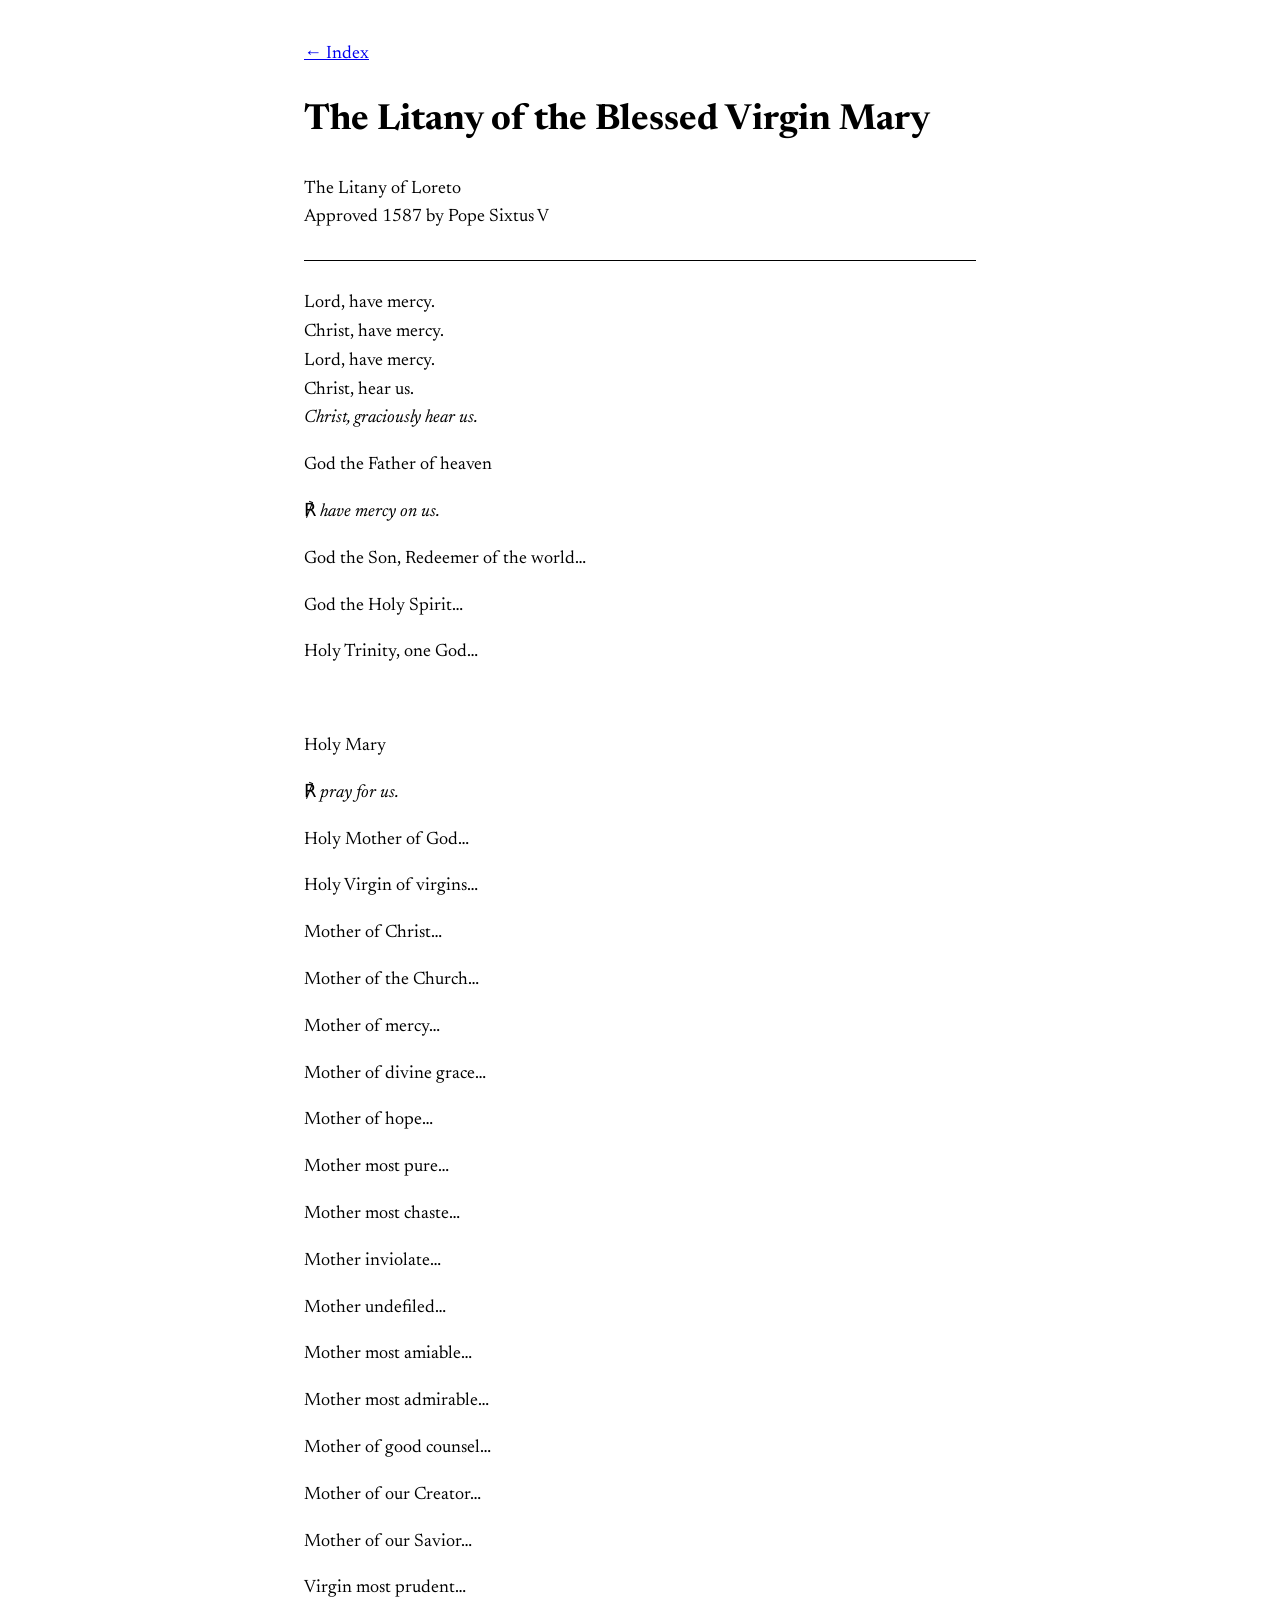
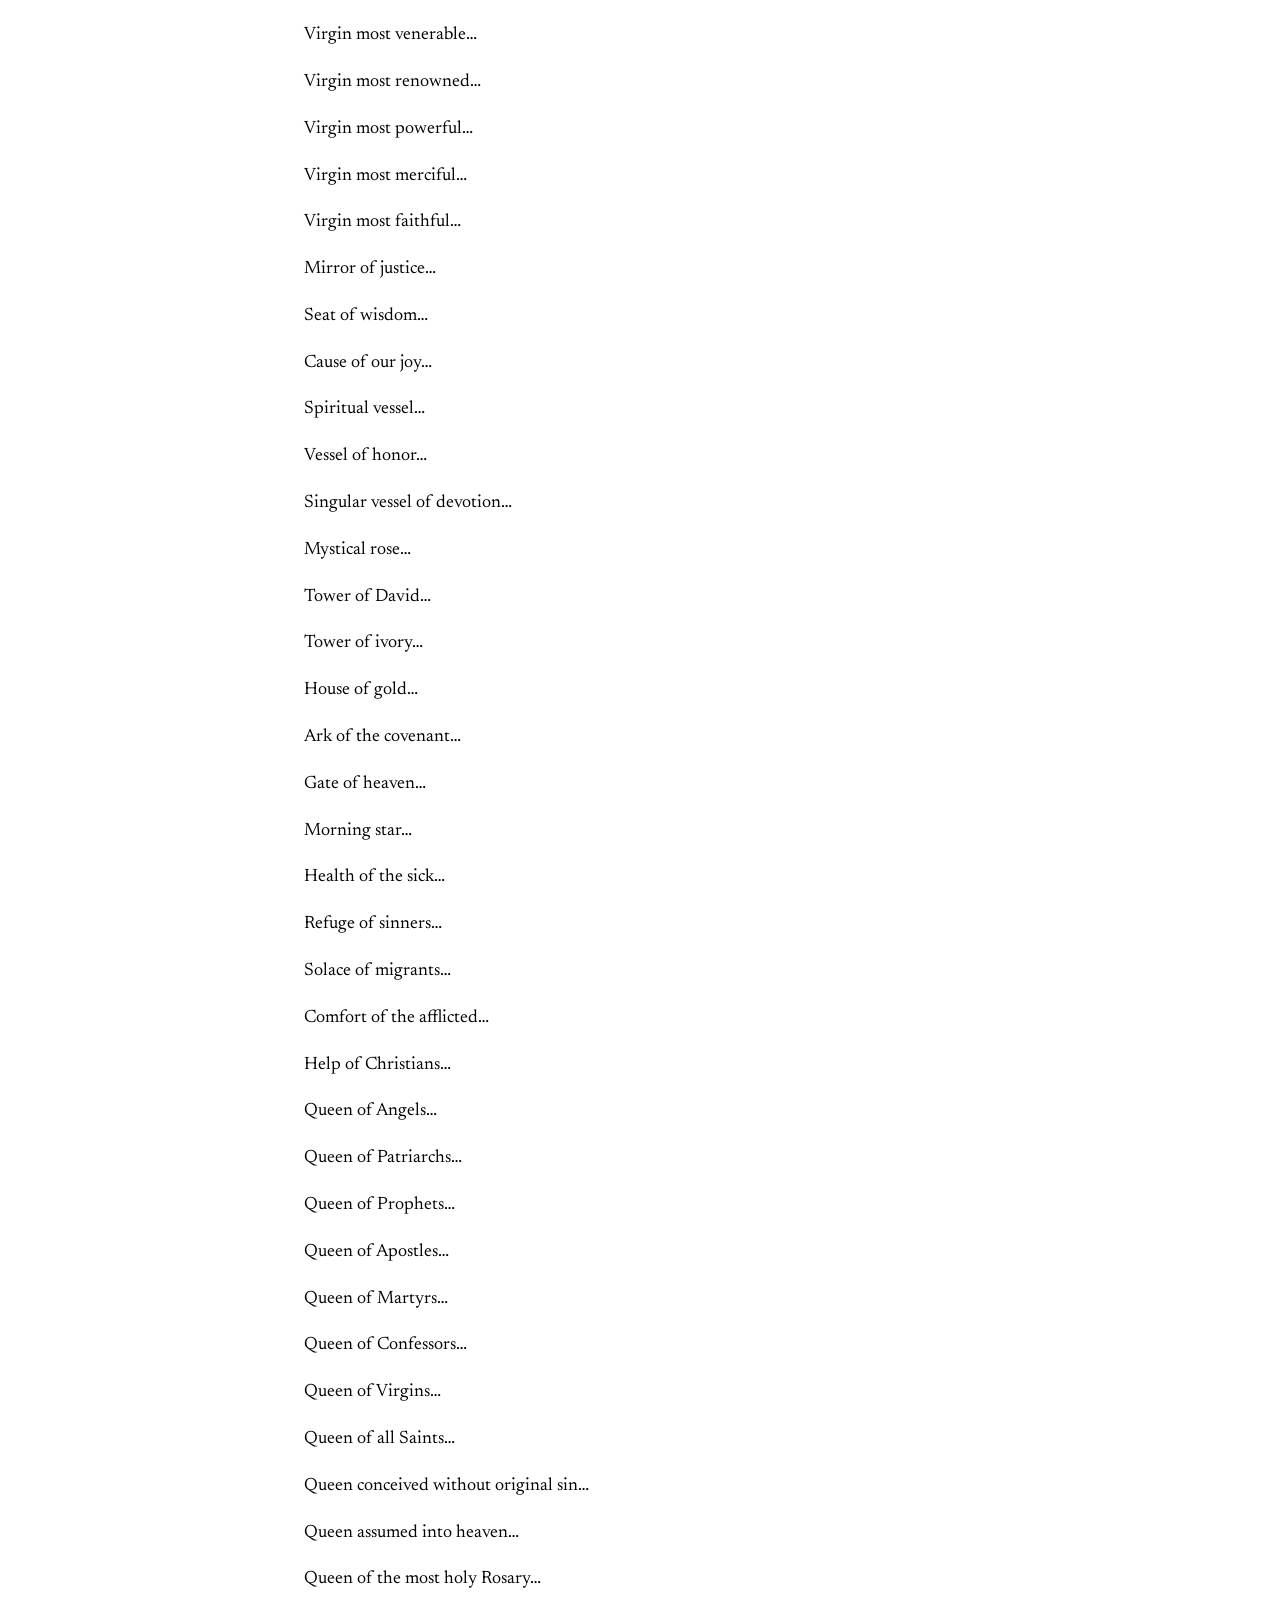
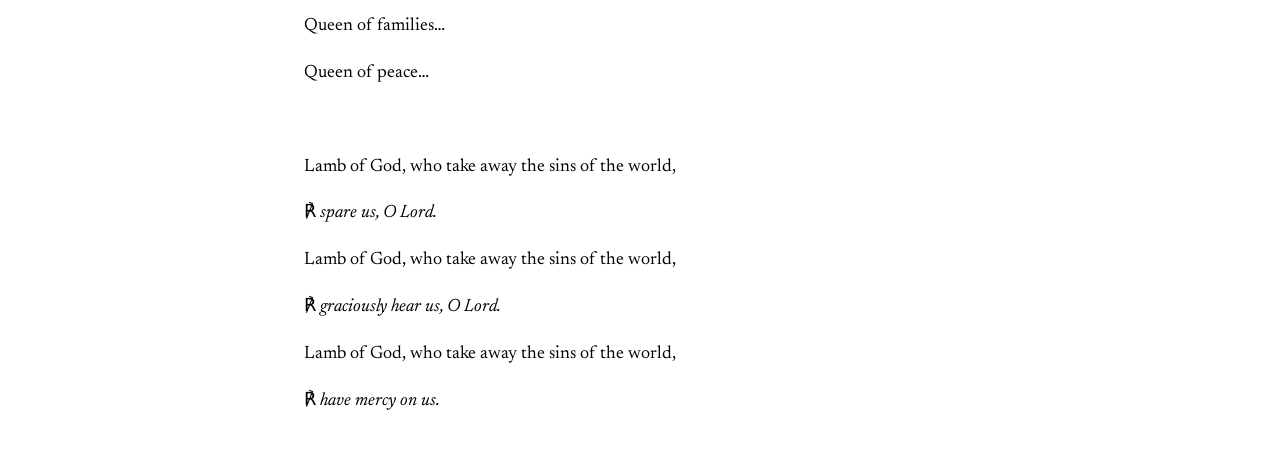
==== prayers/litanyofbvm.html @ 9ec0735e "Add print stylesheet: hide index link, set 10pt font Co-Authored-By: Claude Opus 4.8 (1M context) <n" ====
<!DOCTYPE html>
<html lang="en">
<head>
  <meta charset="UTF-8">
  <meta name="viewport" content="width=device-width, initial-scale=1.0">
  <title>The Litany of the Blessed Virgin Mary</title>
  <link rel="stylesheet" href="../styles.css">
  <link rel="apple-touch-icon" href="../apple-touch-icon.png">
  <link rel="icon" type="image/png" sizes="32x32" href="../favicon-32x32.png">
  <link rel="icon" type="image/png" sizes="16x16" href="../favicon-16x16.png">
  <link rel="icon" href="../favicon.ico" sizes="any">
</head>
<body>
  <main>
    <p class="nav-index"><a href="../index.html">&larr; Index</a></p>
    <header>
      <h1>The Litany of the Blessed Virgin Mary</h1>
      <p class="attribution">The Litany of Loreto<br>Approved 1587 by Pope Sixtus&nbsp;V</p>
    </header>

    <hr class="rule">

    <p class="invocation">Lord, have mercy.<br>Christ, have mercy.<br>Lord, have mercy.<br>Christ, hear us.<br><em>Christ, graciously hear us.</em></p>

    <p class="line call"><span class="text">God the Father of heaven</span></p>
    <p class="response"><span class="sigil" aria-hidden="true">&#8479;</span> <em>have mercy on us.</em></p>
    <p class="line call"><span class="text">God the Son, Redeemer of the world&hellip;</span></p>
    <p class="line call"><span class="text">God the Holy Spirit&hellip;</span></p>
    <p class="line call"><span class="text">Holy Trinity, one God&hellip;</span></p>

    <p>&nbsp;</p>
    <p class="line call"><span class="text">Holy Mary</span></p>
    <p class="response"><span class="sigil" aria-hidden="true">&#8479;</span> <em>pray for us.</em></p>
    <p class="line call"><span class="text">Holy Mother of God&hellip;</span></p>
    <p class="line call"><span class="text">Holy Virgin of virgins&hellip;</span></p>
    <p class="line call"><span class="text">Mother of Christ&hellip;</span></p>
    <p class="line call"><span class="text">Mother of the Church&hellip;</span></p>
    <p class="line call"><span class="text">Mother of mercy&hellip;</span></p>
    <p class="line call"><span class="text">Mother of divine grace&hellip;</span></p>
    <p class="line call"><span class="text">Mother of hope&hellip;</span></p>
    <p class="line call"><span class="text">Mother most pure&hellip;</span></p>
    <p class="line call"><span class="text">Mother most chaste&hellip;</span></p>
    <p class="line call"><span class="text">Mother inviolate&hellip;</span></p>
    <p class="line call"><span class="text">Mother undefiled&hellip;</span></p>
    <p class="line call"><span class="text">Mother most amiable&hellip;</span></p>
    <p class="line call"><span class="text">Mother most admirable&hellip;</span></p>
    <p class="line call"><span class="text">Mother of good counsel&hellip;</span></p>
    <p class="line call"><span class="text">Mother of our Creator&hellip;</span></p>
    <p class="line call"><span class="text">Mother of our Savior&hellip;</span></p>
    <p class="line call"><span class="text">Virgin most prudent&hellip;</span></p>
    <p class="line call"><span class="text">Virgin most venerable&hellip;</span></p>
    <p class="line call"><span class="text">Virgin most renowned&hellip;</span></p>
    <p class="line call"><span class="text">Virgin most powerful&hellip;</span></p>
    <p class="line call"><span class="text">Virgin most merciful&hellip;</span></p>
    <p class="line call"><span class="text">Virgin most faithful&hellip;</span></p>
    <p class="line call"><span class="text">Mirror of justice&hellip;</span></p>
    <p class="line call"><span class="text">Seat of wisdom&hellip;</span></p>
    <p class="line call"><span class="text">Cause of our joy&hellip;</span></p>
    <p class="line call"><span class="text">Spiritual vessel&hellip;</span></p>
    <p class="line call"><span class="text">Vessel of honor&hellip;</span></p>
    <p class="line call"><span class="text">Singular vessel of devotion&hellip;</span></p>
    <p class="line call"><span class="text">Mystical rose&hellip;</span></p>
    <p class="line call"><span class="text">Tower of David&hellip;</span></p>
    <p class="line call"><span class="text">Tower of ivory&hellip;</span></p>
    <p class="line call"><span class="text">House of gold&hellip;</span></p>
    <p class="line call"><span class="text">Ark of the covenant&hellip;</span></p>
    <p class="line call"><span class="text">Gate of heaven&hellip;</span></p>
    <p class="line call"><span class="text">Morning star&hellip;</span></p>
    <p class="line call"><span class="text">Health of the sick&hellip;</span></p>
    <p class="line call"><span class="text">Refuge of sinners&hellip;</span></p>
    <p class="line call"><span class="text">Solace of migrants&hellip;</span></p>
    <p class="line call"><span class="text">Comfort of the afflicted&hellip;</span></p>
    <p class="line call"><span class="text">Help of Christians&hellip;</span></p>
    <p class="line call"><span class="text">Queen of Angels&hellip;</span></p>
    <p class="line call"><span class="text">Queen of Patriarchs&hellip;</span></p>
    <p class="line call"><span class="text">Queen of Prophets&hellip;</span></p>
    <p class="line call"><span class="text">Queen of Apostles&hellip;</span></p>
    <p class="line call"><span class="text">Queen of Martyrs&hellip;</span></p>
    <p class="line call"><span class="text">Queen of Confessors&hellip;</span></p>
    <p class="line call"><span class="text">Queen of Virgins&hellip;</span></p>
    <p class="line call"><span class="text">Queen of all Saints&hellip;</span></p>
    <p class="line call"><span class="text">Queen conceived without original sin&hellip;</span></p>
    <p class="line call"><span class="text">Queen assumed into heaven&hellip;</span></p>
    <p class="line call"><span class="text">Queen of the most holy Rosary&hellip;</span></p>
    <p class="line call"><span class="text">Queen of families&hellip;</span></p>
    <p class="line call"><span class="text">Queen of peace&hellip;</span></p>

    <p>&nbsp;</p>
    <p class="line call"><span class="text">Lamb of God, who take away the sins of the world,</span></p>
    <p class="response"><span class="sigil" aria-hidden="true">&#8479;</span> <em>spare us, O Lord.</em></p>
    <p class="line call"><span class="text">Lamb of God, who take away the sins of the world,</span></p>
    <p class="response"><span class="sigil" aria-hidden="true">&#8479;</span> <em>graciously hear us, O Lord.</em></p>
    <p class="line call"><span class="text">Lamb of God, who take away the sins of the world,</span></p>
    <p class="response"><span class="sigil" aria-hidden="true">&#8479;</span> <em>have mercy on us.</em></p>
  </main>
</body>
</html>
---- styles.css ----
@import url("https://fonts.googleapis.com/css2?family=Newsreader:ital,opsz,wght@0,6..72,400;0,6..72,600;1,6..72,400&display=swap");

:root {
  color-scheme: light dark;
}

body {
  font-family: "Newsreader", Georgia, "Times New Roman", serif;
  font-size: 1.125rem;
  line-height: 1.6;
  max-width: 42rem;
  margin: 2.5rem auto;
  padding: 0 1.25rem;
  text-wrap: pretty;
}

hr {
  border: none;
  border-top: 1px solid #000;
  margin: 1.75rem 0;
}

@media print {
  body {
    font-size: 10pt;
  }

  .nav-index {
    display: none;
  }
}
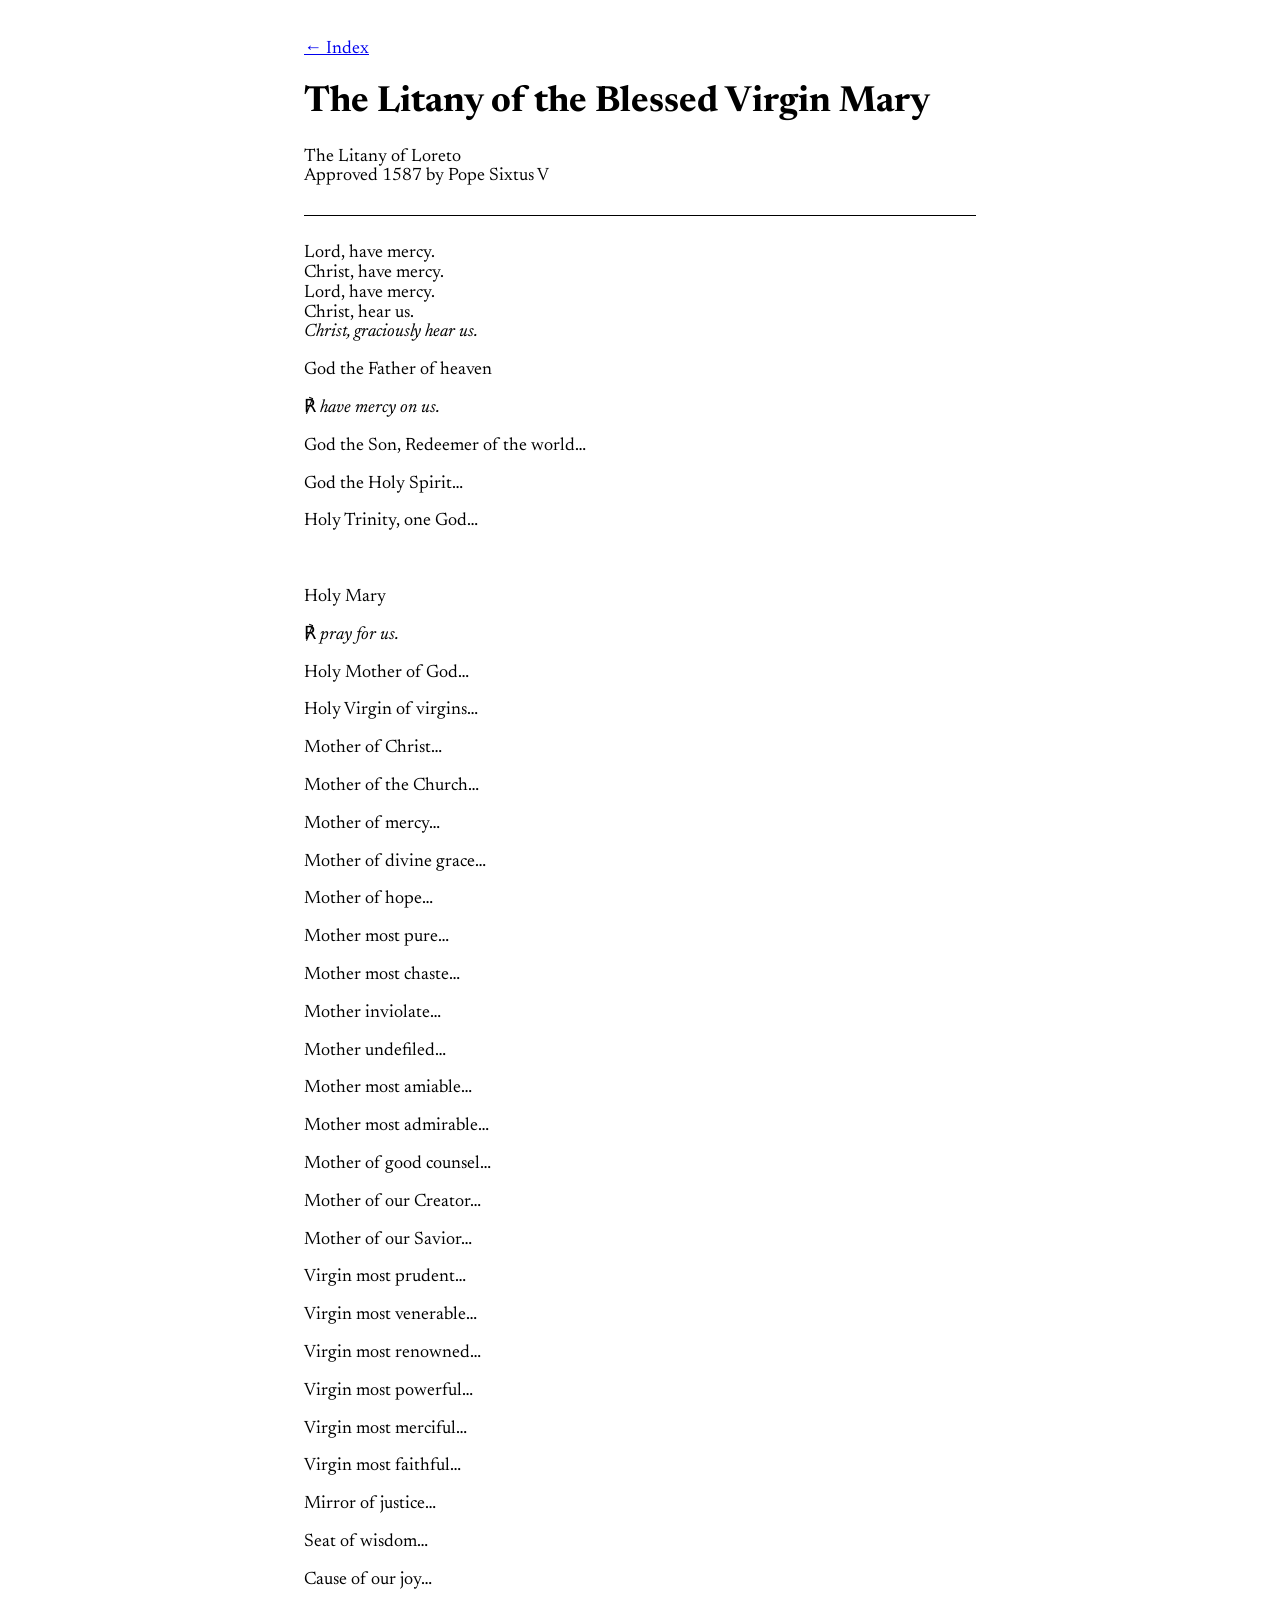
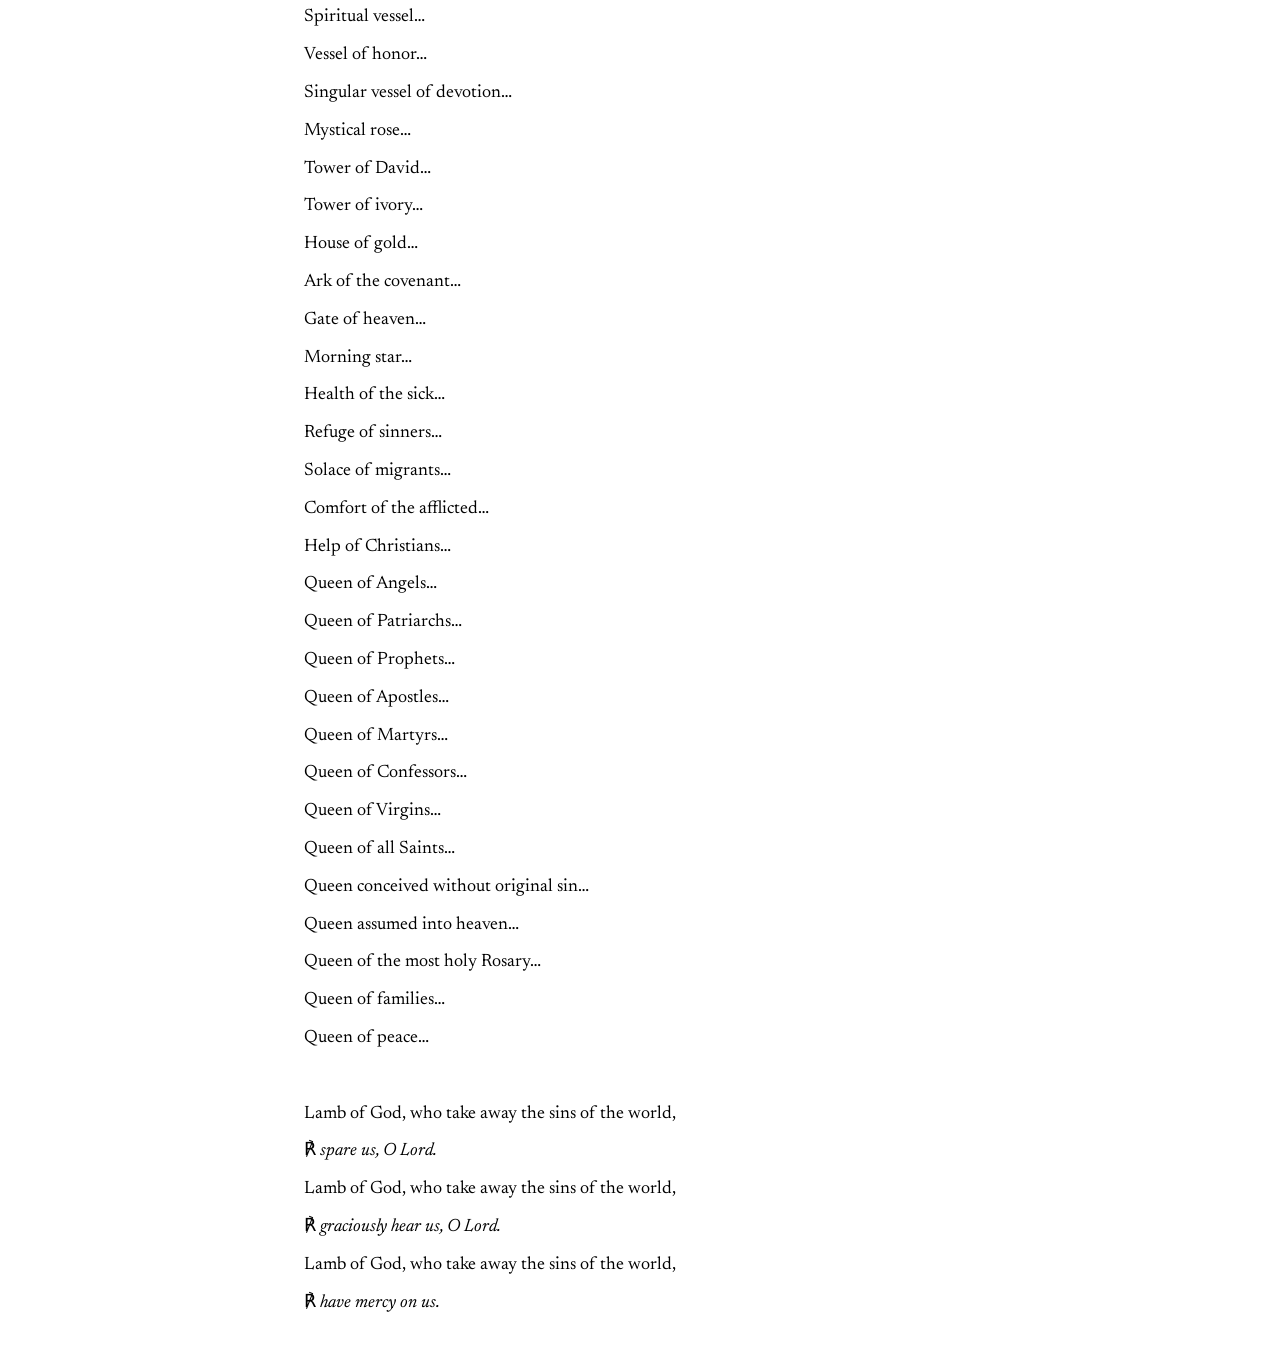
==== commit 5dee3e59: "Add date/time cache-busting query to stylesheet links Co-Authored-By: Claude Opus 4.8 (1M context) <" ====
--- a/prayers/litanyofbvm.html
+++ b/prayers/litanyofbvm.html
@@ -4,7 +4,7 @@
   <meta charset="UTF-8">
   <meta name="viewport" content="width=device-width, initial-scale=1.0">
   <title>The Litany of the Blessed Virgin Mary</title>
-  <link rel="stylesheet" href="../styles.css">
+  <link rel="stylesheet" href="../styles.css?v=20260623234707">
   <link rel="apple-touch-icon" href="../apple-touch-icon.png">
   <link rel="icon" type="image/png" sizes="32x32" href="../favicon-32x32.png">
   <link rel="icon" type="image/png" sizes="16x16" href="../favicon-16x16.png">
--- a/styles.css
+++ b/styles.css
@@ -7,7 +7,7 @@
 body {
   font-family: "Newsreader", Georgia, "Times New Roman", serif;
   font-size: 1.125rem;
-  line-height: 1.6;
+  line-height: 1.1;
   max-width: 42rem;
   margin: 2.5rem auto;
   padding: 0 1.25rem;
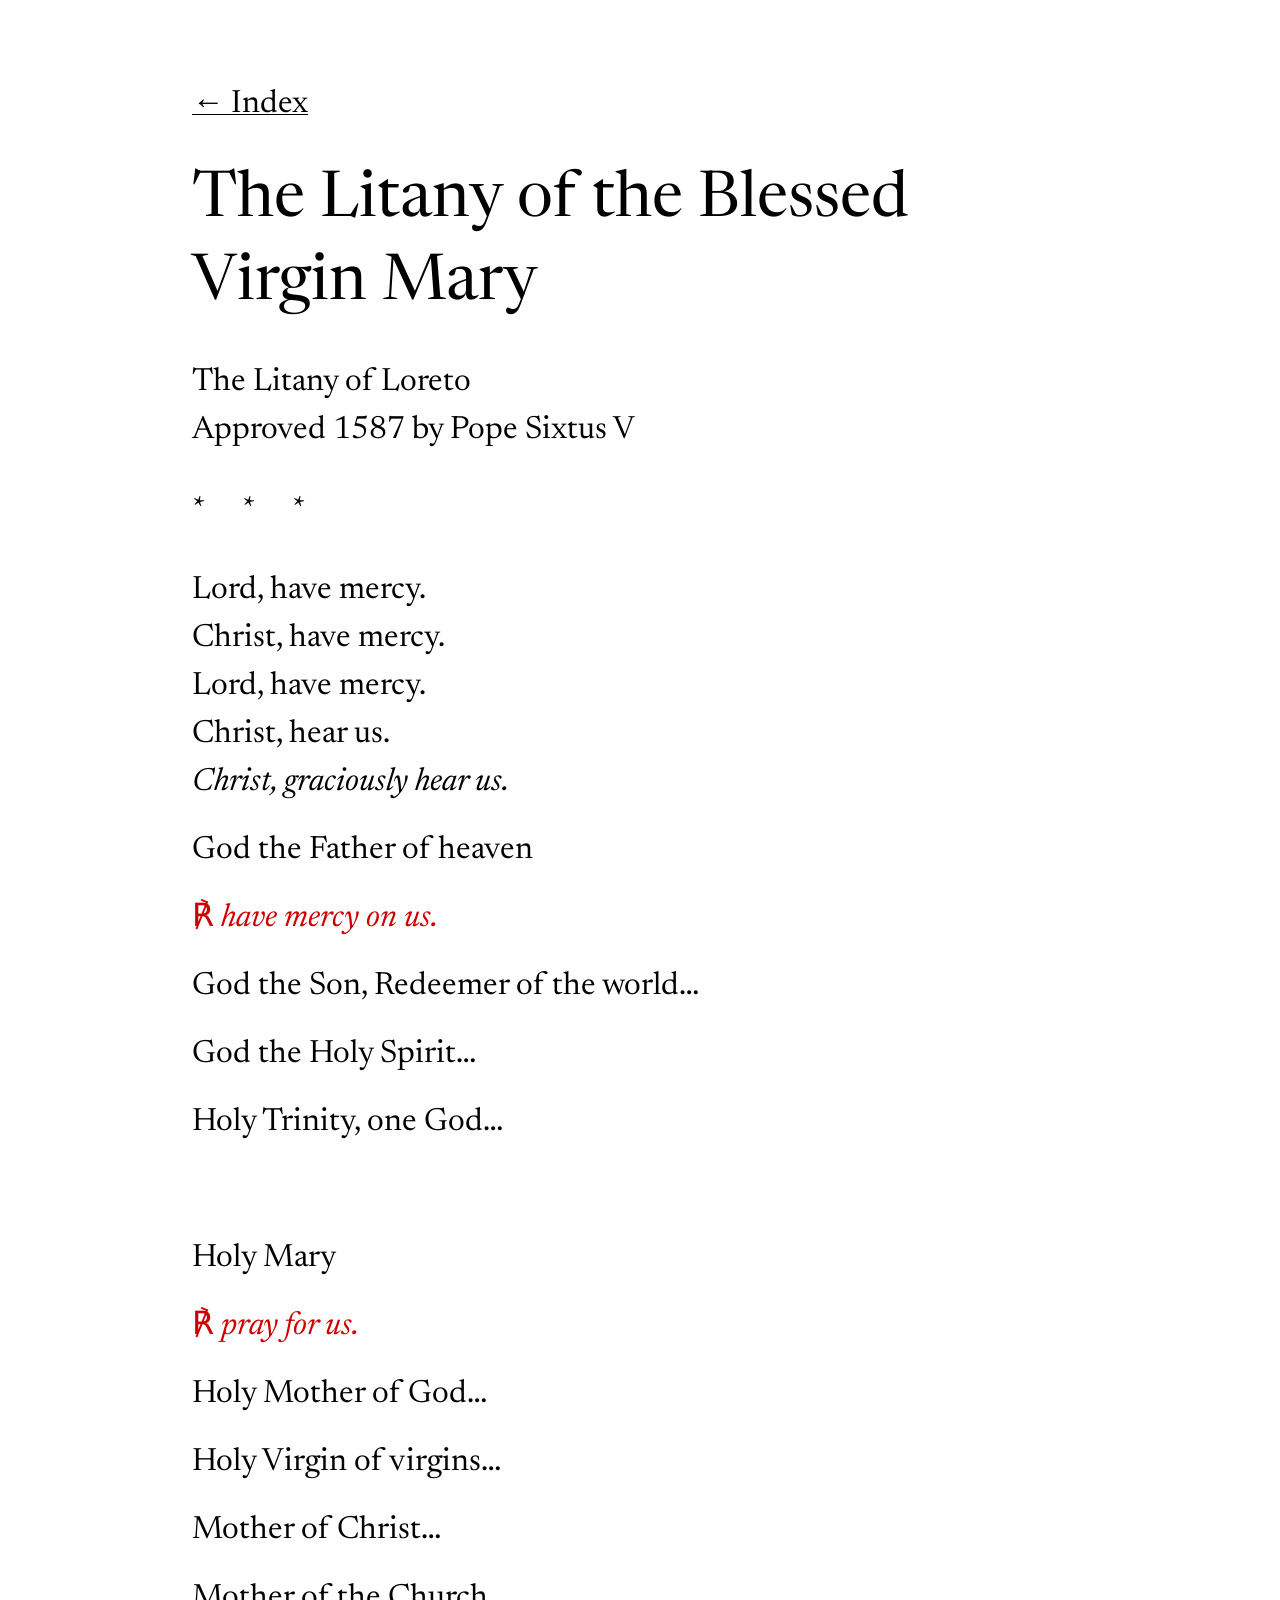
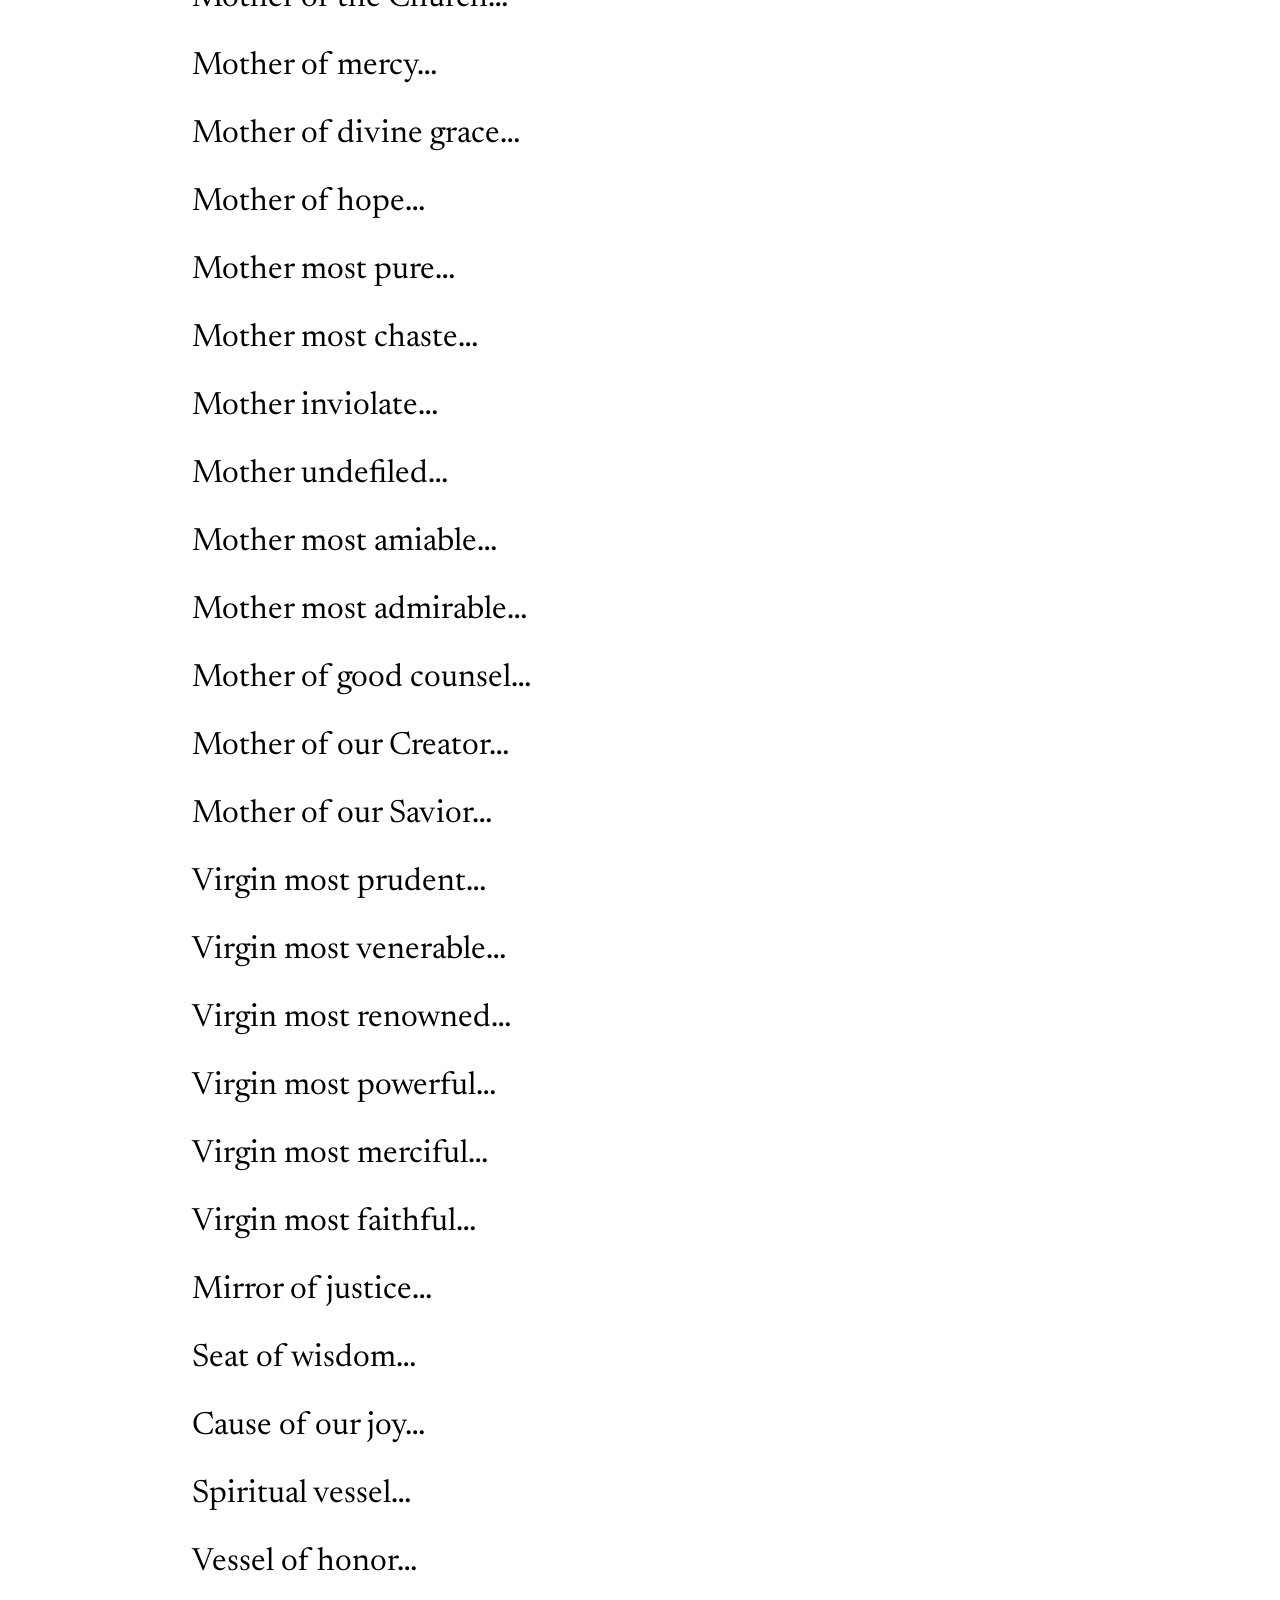
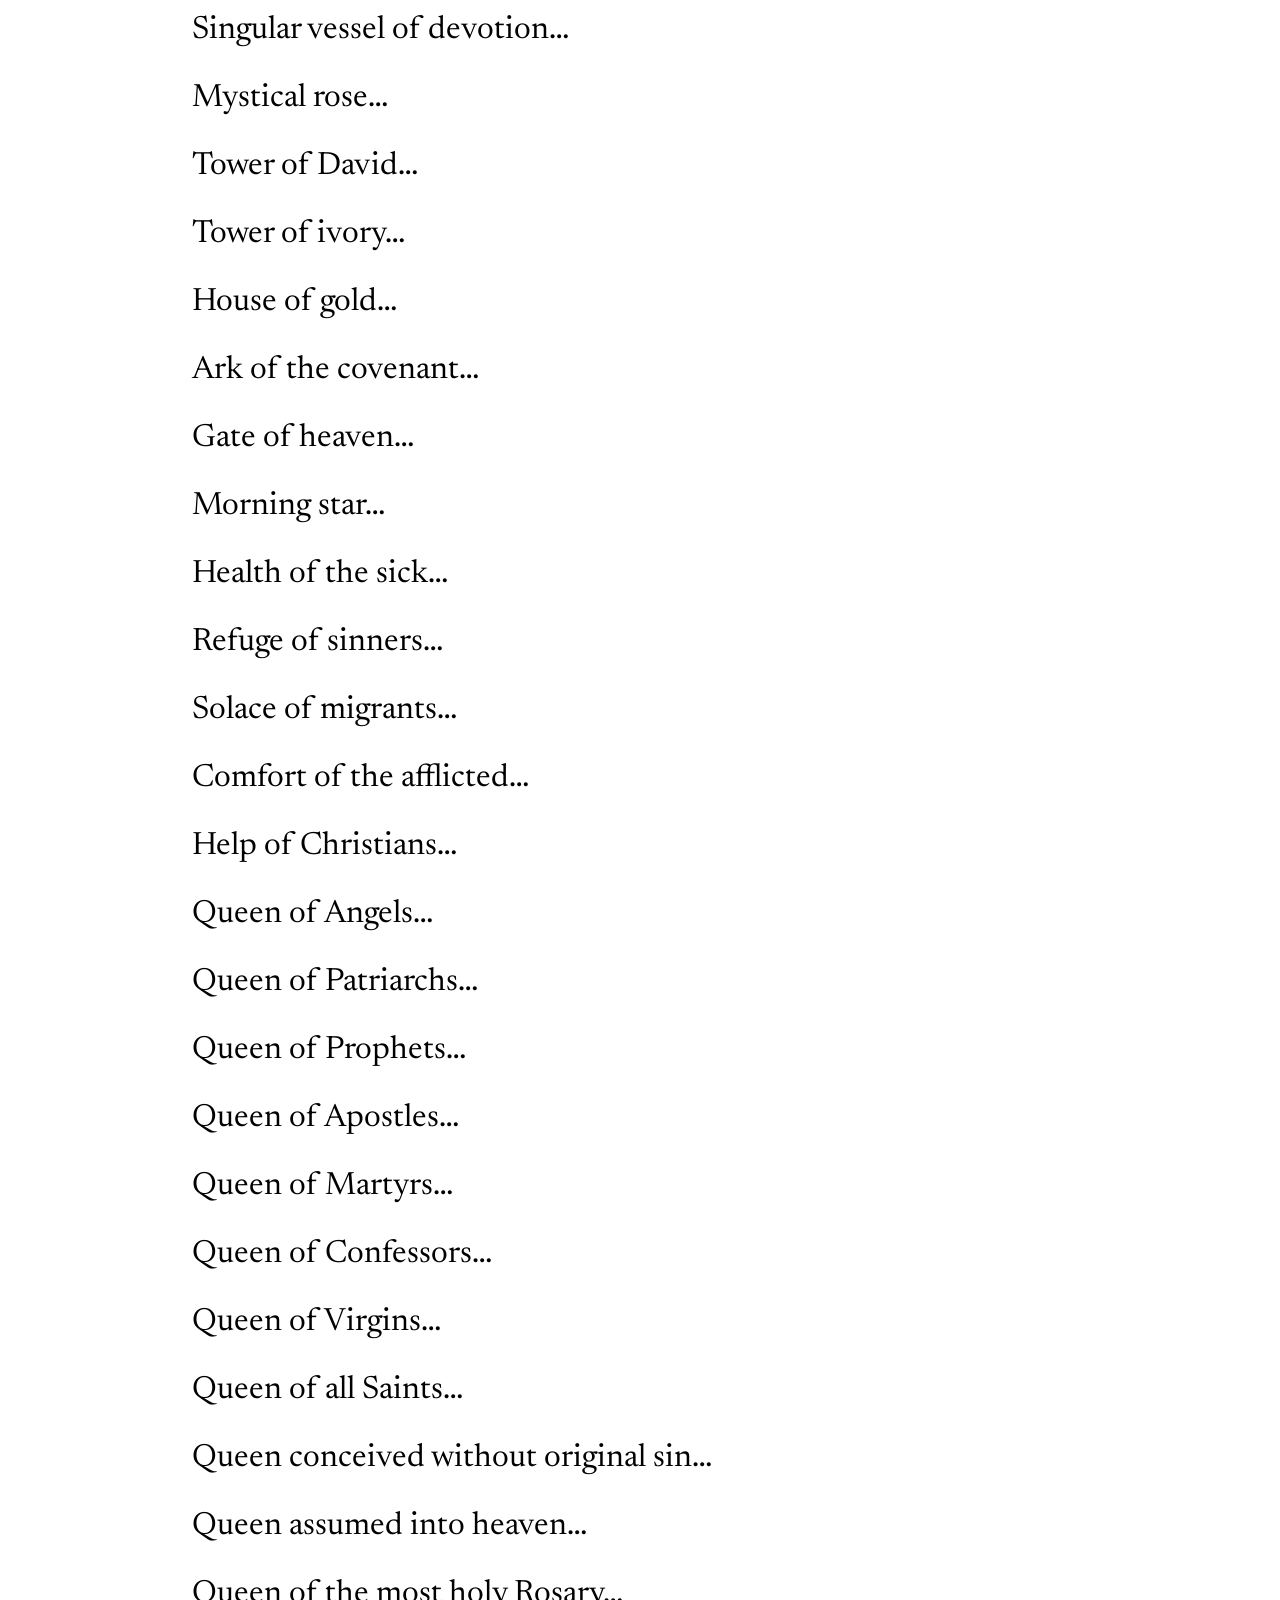
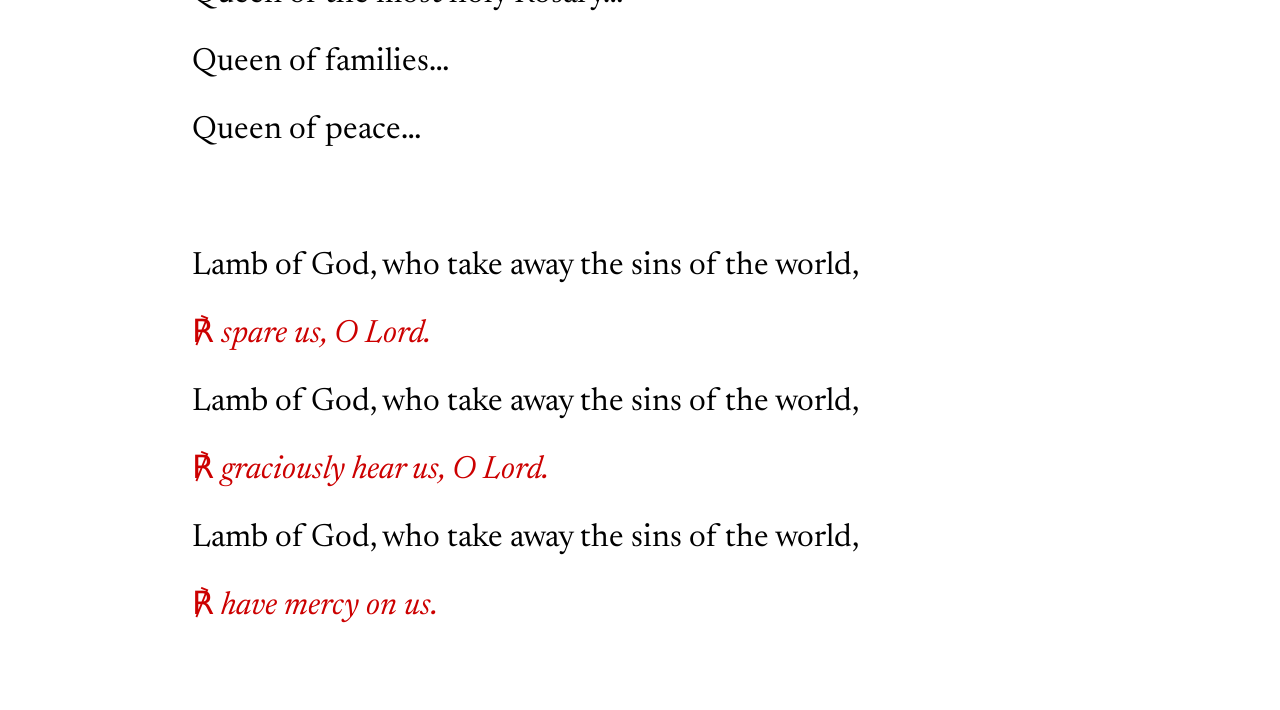
==== commit 38d6d3e9: "Update CSS cache bust version" ====
--- a/prayers/litanyofbvm.html
+++ b/prayers/litanyofbvm.html
@@ -4,11 +4,11 @@
   <meta charset="UTF-8">
   <meta name="viewport" content="width=device-width, initial-scale=1.0">
   <title>The Litany of the Blessed Virgin Mary</title>
-  <link rel="stylesheet" href="../styles.css?v=20260623234707">
-  <link rel="apple-touch-icon" href="../apple-touch-icon.png">
-  <link rel="icon" type="image/png" sizes="32x32" href="../favicon-32x32.png">
-  <link rel="icon" type="image/png" sizes="16x16" href="../favicon-16x16.png">
-  <link rel="icon" href="../favicon.ico" sizes="any">
+  <link rel="stylesheet" href="../styles.css?v=20260624115904">
+  <link rel="apple-touch-icon" href="../apple-touch-icon.png?v=20260624080353">
+  <link rel="icon" type="image/png" sizes="32x32" href="../favicon-32x32.png?v=20260624080353">
+  <link rel="icon" type="image/png" sizes="16x16" href="../favicon-16x16.png?v=20260624080353">
+  <link rel="icon" href="../favicon.ico?v=20260624080353" sizes="any">
 </head>
 <body>
   <main>
--- a/styles.css
+++ b/styles.css
@@ -6,26 +6,137 @@
 
 body {
   font-family: "Newsreader", Georgia, "Times New Roman", serif;
-  font-size: 1.125rem;
-  line-height: 1.1;
-  max-width: 42rem;
-  margin: 2.5rem auto;
-  padding: 0 1.25rem;
+  font-size: 2rem;
+  line-height: 1.5;
+  color: #000;
+  max-width: 28em;
+  margin: 5rem auto;
+  padding: 0 1.5rem;
   text-wrap: pretty;
 }
 
+main p,
+.signature {
+  text-align: left;
+  -webkit-hyphens: none;
+  hyphens: none;
+}
+
+h1 {
+  font-size: 2em;
+  font-weight: 400;
+  line-height: 1.3;
+  margin: 0 0 2rem;
+}
+
+h2,
+h3,
+h4,
+h5,
+h6 {
+  font-family: inherit;
+  font-size: 1em;
+  font-weight: 400;
+  line-height: inherit;
+  margin: 0 0 1.25rem;
+}
+
+a {
+  color: inherit;
+  text-decoration: underline;
+  text-decoration-thickness: 1px;
+  text-underline-offset: 2px;
+}
+
+p {
+  margin: 0 0 1.25rem;
+}
+
+.response {
+  color: #cc0000;
+}
+
+code,
+pre {
+  font-family: "SFMono-Regular", Consolas, "Liberation Mono", Menlo, monospace;
+  font-size: 0.85em;
+  background: #f0f0f0;
+}
+
+code {
+  padding: 0.1em 0.3em;
+  border-radius: 3px;
+}
+
+pre {
+  padding: 1rem 1.25rem;
+  border-radius: 4px;
+  overflow-x: auto;
+  line-height: 1.4;
+}
+
+pre code {
+  padding: 0;
+  background: none;
+  border-radius: 0;
+}
+
+.nav-index {
+  display: block;
+  margin-bottom: 2rem;
+  text-decoration: none;
+}
+
 hr {
-  border: none;
-  border-top: 1px solid #000;
-  margin: 1.75rem 0;
+  border: 0;
+  color: #000;
+  text-align: left;
+  margin: 2rem 0;
+  height: auto;
+}
+
+hr::after {
+  content: "* * *";
+  letter-spacing: 0.5em;
+}
+
+ol li {
+  margin: 1em 0;
 }
 
 @media print {
+  @page {
+    margin: 2.5cm;
+  }
+
   body {
     font-size: 10pt;
+    line-height: 1.4;
+    color: #000;
+    max-width: none;
+    margin: 0;
+    padding: 0;
+  }
+
+  a {
+    color: #000;
+    text-decoration: none;
   }
 
   .nav-index {
     display: none;
   }
+
+  h1 {
+    font-size: 1.2em;
+    margin-bottom: 1rem;
+    margin-top: 0;
+    page-break-after: avoid;
+  }
+
+  p {
+    margin: 0.5rem 0;
+    orphans: 3;
+    widows: 3;
+  }
 }
